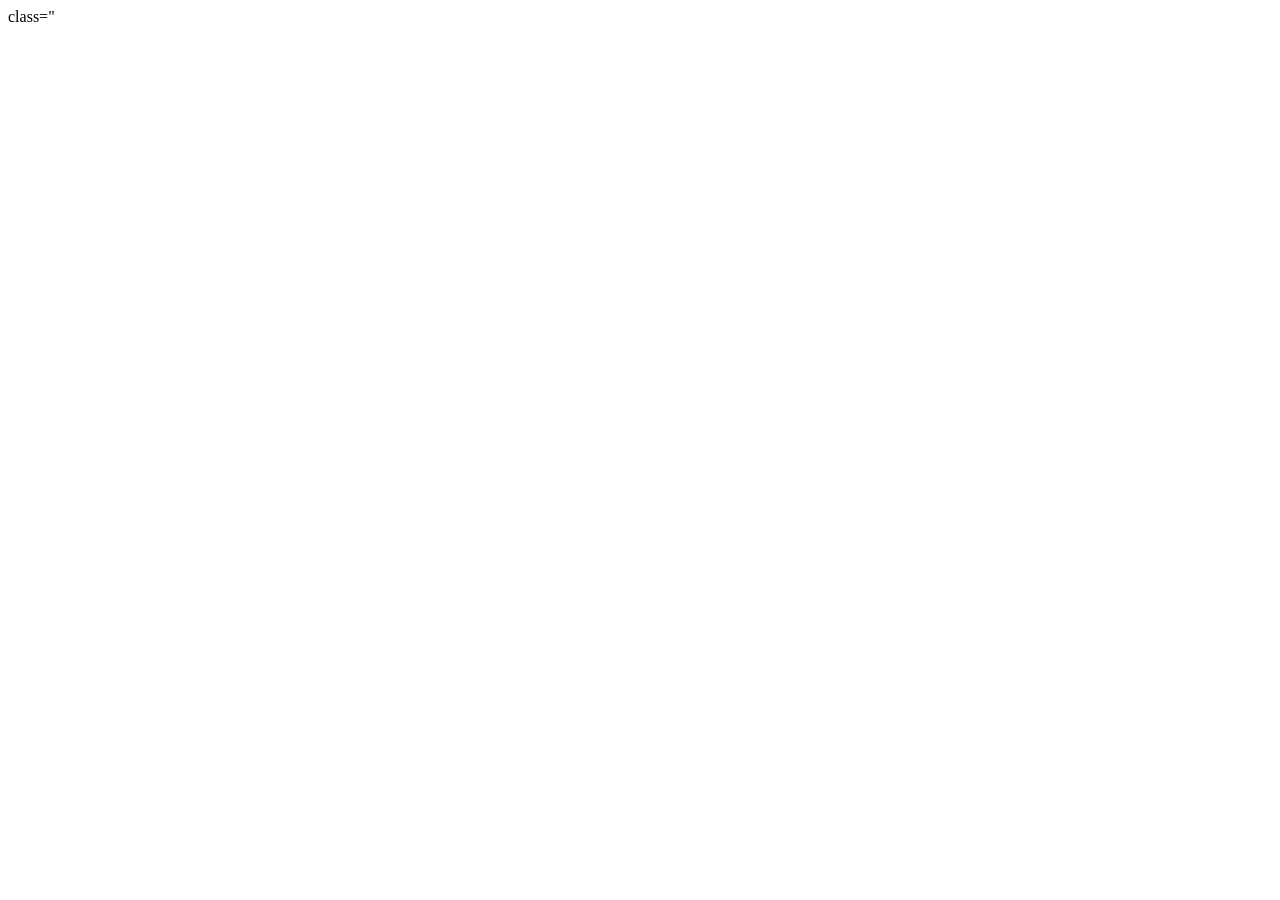
==== index.html @ b724fd8e "Initial commit" ====
<!DOCTYPE html>
<html lang="en">
<head>
    <meta charset="UTF-8">
    <meta name="viewport" content="width=device-width, initial-scale=1.0">
    <title>Document</title>
    <link rel="stylesheet" href="index.css">
   
</head>
<body>
    <div> class="</div>
</html>
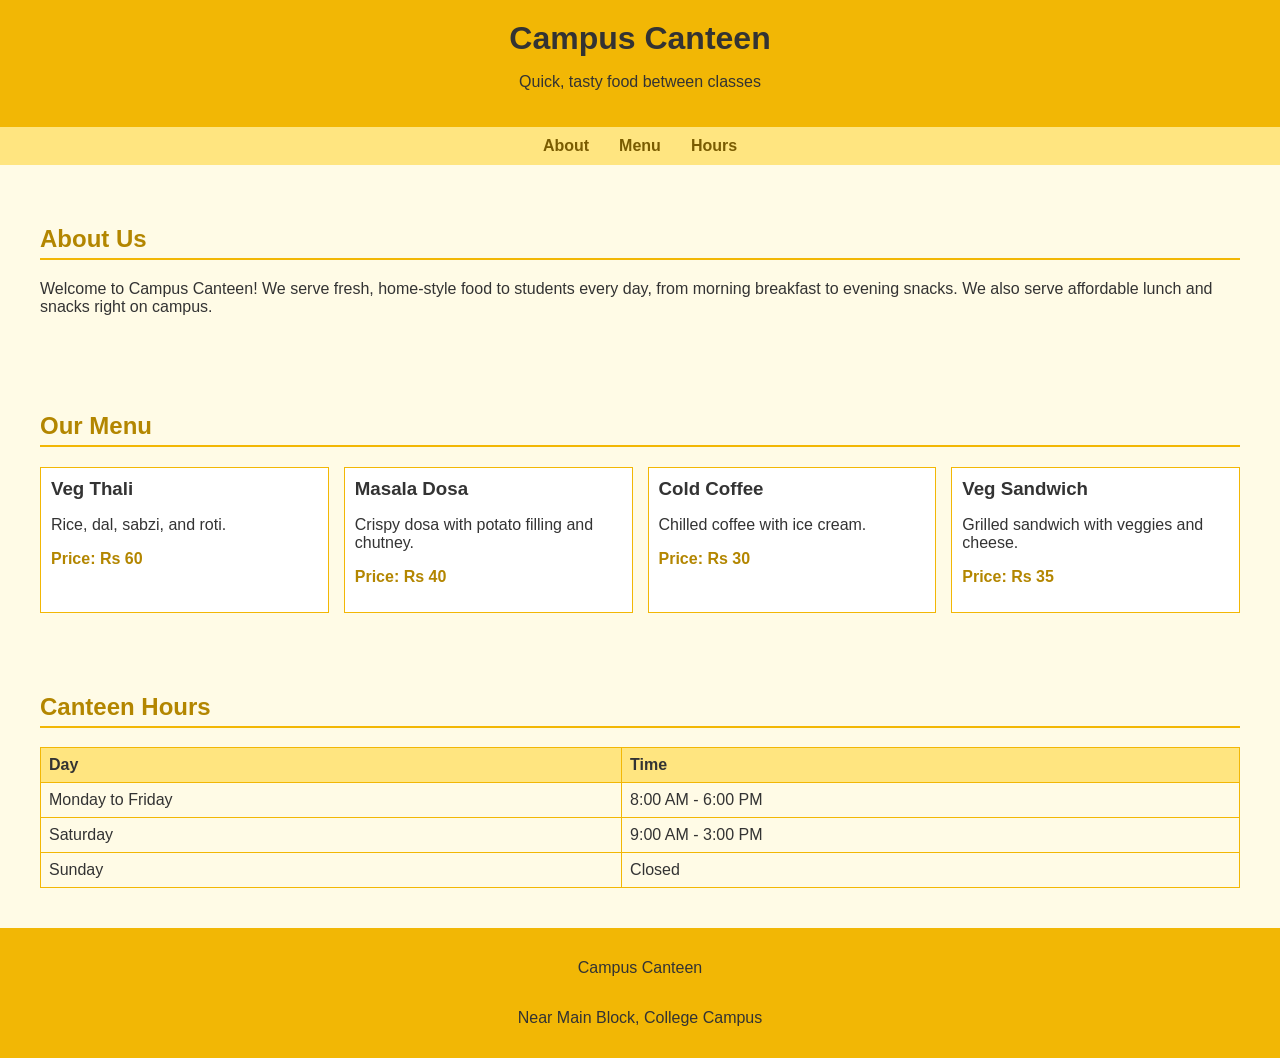
==== commit 7be6beaf: "add canteen site" ====
--- a/index.html
+++ b/index.html
@@ -1,12 +1,184 @@
 <!DOCTYPE html>
 <html lang="en">
 <head>
-    <meta charset="UTF-8">
-    <meta name="viewport" content="width=device-width, initial-scale=1.0">
-    <title>Document</title>
-    <link rel="stylesheet" href="index.css">
-   
+<meta charset="UTF-8">
+<title>Campus Canteen</title>
+<style>
+  body {
+    background-color: #fffbe6;
+    color: #333333;
+    font-family: Arial, sans-serif;
+    margin: 0;
+    padding: 0;
+  }
+
+  .header {
+    background-color: #f2b705;
+    color: #333333;
+    text-align: center;
+    padding: 20px;
+  }
+
+  .header h1 {
+    margin: 0;
+  }
+
+  .nav {
+    background-color: #ffe580;
+    padding: 10px;
+    display: flex;
+    justify-content: center;
+  }
+
+  .nav a {
+    margin: 0 15px;
+    text-decoration: none;
+    color: #7a5c00;
+    font-weight: bold;
+  }
+
+  .section {
+    padding: 20px;
+    margin: 20px;
+  }
+
+  .section h2 {
+    color: #b38600;
+    border-bottom: 2px solid #f2b705;
+    padding-bottom: 5px;
+  }
+
+  .menu-list {
+    display: flex;
+    flex-wrap: wrap;
+    gap: 15px;
+  }
+
+  .menu-item {
+    background-color: white;
+    border: 1px solid #f2b705;
+    padding: 10px;
+    flex: 1 1 200px;
+  }
+
+  .menu-item h3 {
+    margin: 0 0 5px 0;
+  }
+
+  .price {
+    color: #b38600;
+    font-weight: bold;
+  }
+
+  table {
+    width: 100%;
+    border-collapse: collapse;
+  }
+
+  table, th, td {
+    border: 1px solid #f2b705;
+  }
+
+  th, td {
+    padding: 8px;
+    text-align: left;
+  }
+
+  th {
+    background-color: #ffe580;
+  }
+
+  .footer {
+    background-color: #f2b705;
+    color: #333333;
+    text-align: center;
+    padding: 15px;
+  }
+
+  .footer-content {
+    display: flex;
+    flex-direction: column;
+    align-items: center;
+  }
+</style>
 </head>
 <body>
-    <div> class="</div>
+
+  <div class="header">
+    <h1>Campus Canteen</h1>
+    <p>Quick, tasty food between classes</p>
+  </div>
+
+  <div class="nav">
+    <a href="#about">About</a>
+    <a href="#menu">Menu</a>
+    <a href="#hours">Hours</a>
+  </div>
+
+  <div class="section" id="about">
+    <h2>About Us</h2>
+    <p>Welcome to Campus Canteen! We serve fresh, home-style food to students every day, from morning breakfast to evening snacks. We also serve affordable lunch and snacks right on campus.</p>
+  </div>
+
+  <div class="section" id="menu">
+    <h2>Our Menu</h2>
+
+    <div class="menu-list">
+      <div class="menu-item">
+        <h3>Veg Thali</h3>
+        <p>Rice, dal, sabzi, and roti.</p>
+        <p class="price">Price: Rs 60</p>
+      </div>
+
+      <div class="menu-item">
+        <h3>Masala Dosa</h3>
+        <p>Crispy dosa with potato filling and chutney.</p>
+        <p class="price">Price: Rs 40</p>
+      </div>
+
+      <div class="menu-item">
+        <h3>Cold Coffee</h3>
+        <p>Chilled coffee with ice cream.</p>
+        <p class="price">Price: Rs 30</p>
+      </div>
+
+      <div class="menu-item">
+        <h3>Veg Sandwich</h3>
+        <p>Grilled sandwich with veggies and cheese.</p>
+        <p class="price">Price: Rs 35</p>
+      </div>
+    </div>
+
+  </div>
+
+  <div class="section" id="hours">
+    <h2>Canteen Hours</h2>
+    <table>
+      <tr>
+        <th>Day</th>
+        <th>Time</th>
+      </tr>
+      <tr>
+        <td>Monday to Friday</td>
+        <td>8:00 AM - 6:00 PM</td>
+      </tr>
+      <tr>
+        <td>Saturday</td>
+        <td>9:00 AM - 3:00 PM</td>
+      </tr>
+      <tr>
+        <td>Sunday</td>
+        <td>Closed</td>
+      </tr>
+    </table>
+  </div>
+
+  <div class="footer">
+    <div class="footer-content">
+      <p>Campus Canteen</p>
+      <p>Near Main Block, College Campus</p>
+    </div>
+  </div>
+
+</body>
 </html>
